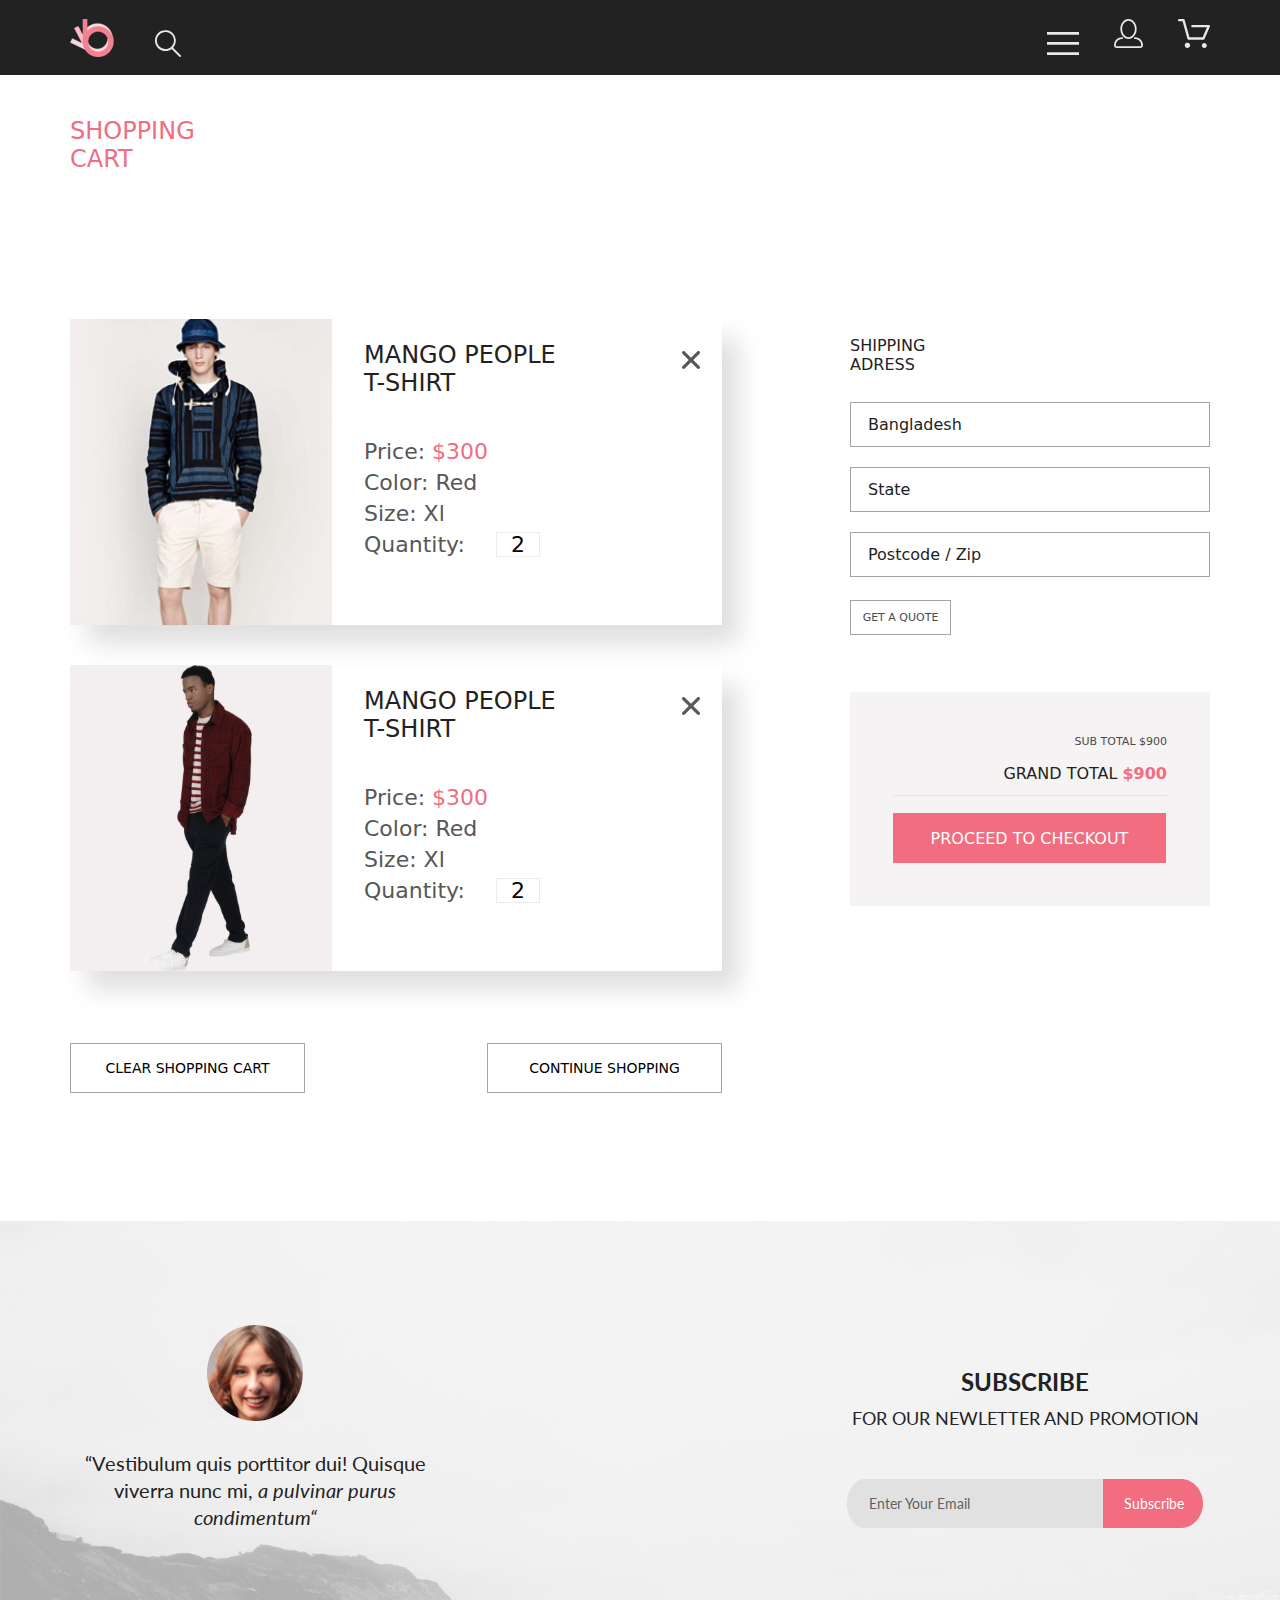
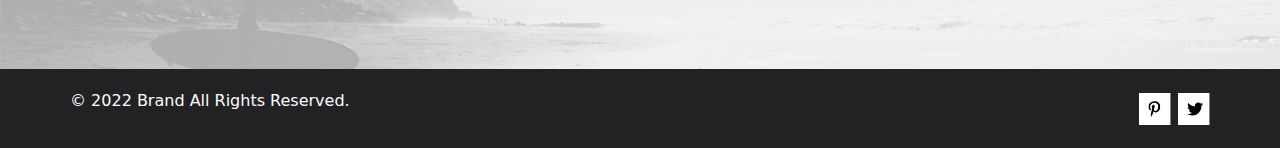
==== homework/cart.html @ 0a0c77a9 "new project. hw vol.3" ====
<!DOCTYPE html>
<html lang="en">
<head>
    <meta charset="UTF-8">
    <meta name="viewport" content="width=device-width, initial-scale=1.0">
    <title>Cart</title>
    <link href="https://cdn.jsdelivr.net/npm/bootstrap@5.3.3/dist/css/bootstrap.min.css" rel="stylesheet" integrity="sha384-QWTKZyjpPEjISv5WaRU9OFeRpok6YctnYmDr5pNlyT2bRjXh0JMhjY6hW+ALEwIH" crossorigin="anonymous">
    <link rel="preconnect" href="https://fonts.googleapis.com">
    <link rel="preconnect" href="https://fonts.gstatic.com" crossorigin>
    <link rel="stylesheet" href="https://maxcdn.bootstrapcdn.com/font-awesome/4.7.0/css/font-awesome.min.css">
    <link href="https://fonts.googleapis.com/css2?family=Lato:ital,wght@0,100;0,300;0,400;0,700;0,900;1,100;1,300;1,400;1,700;1,900&display=swap" rel="stylesheet">
    <link rel="stylesheet" href="style.css">
</head>
<body>
    <div class="header center">
        <div class="header_img_left">
            <img class="header_top_logo " src="img/Group2.svg" alt="Лого">
            <img class="header_top_img" src="img/Forma1.svg" alt="Поиск">
        </div>
        <div class="header_img_right">
            <div class="menu_burger">
                <input type="checkbox"id="check" checked="false">
                <label for="check">            <img class="header_top_img" role="button" data-bs-toggle="dropdown" aria-expanded="false" src="img/burger.svg" alt="Меню">
                </label>
                <div class="menu">
                    <h2 class="menu__heading">MENU</h2>
                    <h3 class="menu__subheading">MAN</h3>
                    <ul class="menu__ul">
                        <li><a class="menu__link" href="#">Accessories</a></li>
                        <li><a class="menu__link" href="#">Bags</a></li>
                        <li><a class="menu__link" href="#">Denim</a></li>
                        <li><a class="menu__link" href="#">T-Shirts</a></li>
                    </ul>
                    <h3 class="menu__subheading">WOMAN</h3>
                    <ul class="menu__ul">
                        <li><a class="menu__link" href="#">Accessories</a></li>
                        <li><a class="menu__link" href="#">Jackets&Coats</a></li>
                        <li><a class="menu__link" href="#">Polos</a></li>
                        <li><a class="menu__link" href="#">T-Shirts</a></li>
                        <li><a class="menu__link" href="#">Shirts</a></li>
                    </ul>
                    <h3 class="menu__subheading">KIDS</h3>
                    <ul class="menu__ul">
                        <li><a class="menu__link" href="#">Accessories</a></li>
                        <li><a class="menu__link" href="#">Jackets&Coats</a></li>
                        <li><a class="menu__link" href="#">Polos</a></li>
                        <li><a class="menu__link" href="#">T-Shirts</a></li>
                        <li><a class="menu__link" href="#">Shirts</a></li>
                        <li><a class="menu__link" href="#">Bags</a></li>
                    </ul>
                </div>
            </div>
            <img class="header_top_img hidemobile" src="img/Profile.svg" alt="Профиль">
            <img class="header_top_img hidemobile" src="img/Buy.svg" alt="Корзина">
        </div>
    </div>
    <div class="catalog_nav center">
        <h2 class="catalog_nav_title">SHOPPING CART</h2>
    </div>
    <div class="cart_list center">
        <div class="cart_list_itemblock">
            <div class="cart_list_items">
                <div class="cart_list_item">
                    <div class="cart_list_item_img">
                        <img src="img/showcase/3.svg" alt="photo_3">
                    </div>
                    <div class="cart_list_item_content">
                        <h2 class="cart_list_item_heading">MANGO  PEOPLE  T-SHIRT</h2>
                        <p class="cart_list_item_text">Price: <span class="cart_list_item_text_pink">$300</span> 	</p>
                        <p class="cart_list_item_text">Color: Red</p>
                        <p class="cart_list_item_text">Size: Xl	</p>
                        <p class="cart_list_item_text">Quantity:	<input class="cart_list_item_input" type="text" value="2"></p>
                        <button class="cart_list_item_delete">
                            <svg xmlns="http://www.w3.org/2000/svg" width="18" height="18" viewBox="0 0 18 18" fill="none">
                                <path d="M11.2453 9L17.5302 2.71516C17.8285 2.41741 17.9962 2.01336 17.9966 1.59191C17.997 1.17045 17.8299 0.76611 17.5322 0.467833C17.2344 0.169555 16.8304 0.00177586 16.4089 0.00140366C15.9875 0.00103146 15.5831 0.168097 15.2848 0.465848L9 6.75069L2.71516 0.465848C2.41688 0.167571 2.01233 0 1.5905 0C1.16868 0 0.764125 0.167571 0.465848 0.465848C0.167571 0.764125 0 1.16868 0 1.5905C0 2.01233 0.167571 2.41688 0.465848 2.71516L6.75069 9L0.465848 15.2848C0.167571 15.5831 0 15.9877 0 16.4095C0 16.8313 0.167571 17.2359 0.465848 17.5342C0.764125 17.8324 1.16868 18 1.5905 18C2.01233 18 2.41688 17.8324 2.71516 17.5342L9 11.2493L15.2848 17.5342C15.5831 17.8324 15.9877 18 16.4095 18C16.8313 18 17.2359 17.8324 17.5342 17.5342C17.8324 17.2359 18 16.8313 18 16.4095C18 15.9877 17.8324 15.5831 17.5342 15.2848L11.2453 9Z" fill="#575757"/>
                                </svg>
                        </button>
                    </div>
                </div>
                <div class="cart_list_item">
                    <div class="cart_list_item_img" >
                        <img height="306px" src="img/showcase/2.svg" alt="photo_2">
                    </div>
                    <div class="cart_list_item_content">
                        <h2 class="cart_list_item_heading">MANGO  PEOPLE  T-SHIRT</h2>
                        <p class="cart_list_item_text">Price: <span class="cart_list_item_text_pink">$300</span> 	</p>
                        <p class="cart_list_item_text">Color: Red</p>
                        <p class="cart_list_item_text">Size: Xl	</p>
                        <p class="cart_list_item_text">Quantity:	<input class="cart_list_item_input" type="text" value="2"></p>
                        <button class="cart_list_item_delete">
                            <svg xmlns="http://www.w3.org/2000/svg" width="18" height="18" viewBox="0 0 18 18" fill="none">
                                <path d="M11.2453 9L17.5302 2.71516C17.8285 2.41741 17.9962 2.01336 17.9966 1.59191C17.997 1.17045 17.8299 0.76611 17.5322 0.467833C17.2344 0.169555 16.8304 0.00177586 16.4089 0.00140366C15.9875 0.00103146 15.5831 0.168097 15.2848 0.465848L9 6.75069L2.71516 0.465848C2.41688 0.167571 2.01233 0 1.5905 0C1.16868 0 0.764125 0.167571 0.465848 0.465848C0.167571 0.764125 0 1.16868 0 1.5905C0 2.01233 0.167571 2.41688 0.465848 2.71516L6.75069 9L0.465848 15.2848C0.167571 15.5831 0 15.9877 0 16.4095C0 16.8313 0.167571 17.2359 0.465848 17.5342C0.764125 17.8324 1.16868 18 1.5905 18C2.01233 18 2.41688 17.8324 2.71516 17.5342L9 11.2493L15.2848 17.5342C15.5831 17.8324 15.9877 18 16.4095 18C16.8313 18 17.2359 17.8324 17.5342 17.5342C17.8324 17.2359 18 16.8313 18 16.4095C18 15.9877 17.8324 15.5831 17.5342 15.2848L11.2453 9Z" fill="#575757"/>
                                </svg>
                        </button>
                    </div>
                </div>
            </div>
            <div class="cart_list_buttons">
                <button class="cart_list_button">CLEAR SHOPPING CART</button>
                <button class="cart_list_button">CONTINUE SHOPPING</button>
            </div>
        </div>
        <div class="cart_list_infoblock">
            <div class="cart_list_shipadress">
                <h2 class="cart_list_shipadress_title">SHIPPING ADRESS</h2>
                <input class="cart_list_shipadress_input" type="text" value="Bangladesh" class="cart_list_shipadress_input">
                <input class="cart_list_shipadress_input" type="text" value="State" class="cart_list_shipadress_input">
                <input class="cart_list_shipadress_input" type="text" value="Postcode / Zip" class="cart_list_shipadress_input">
                <button class="cart_list_shipadress_button">GET A QUOTE</button>
            </div>
            <div class="cart_list_total">
                <div class="cart_list_total_info">
                    <p class="cart_list_total_text1">SUB TOTAL         $900</p>
                    <p class="cart_list_total_text2">GRAND TOTAL      <span class="cart_list_total_text2_pink">$900</span></p>
                </div>
                <button class="cart_list_total_button">PROCEED TO CHECKOUT</button>
            </div>
        </div>
    </div>
    <footer>
        <section class="footer_level2">
            <article class="footer_level2_block">
                <img src="img/Foto.svg" alt="foto">
                <p class="footer_feedback">
                    <span class="footer_feedback_text_A">“Vestibulum quis porttitor dui! Quisque viverra nunc mi,</span>
                    <span class="footer_feedback_text_B">a pulvinar purus condimentum“</span>
                    </p>
            </article>
            <article class="footer_level2_block">
                <p style="text-align: center">
                    <span class="footer_level2_block_text_A">SUBSCRIBE</span> <br>
                    <span class="footer_level2_block_text_B">FOR OUR NEWLETTER AND PROMOTION</span>
                </p>
                <section class="footer_level2_input_email">
                    <div class="footer_level2_input">
                        <svg class="footer_level2_input1" xmlns="http://www.w3.org/2000/svg" width="256" height="49" viewBox="0 0 256 49" fill="none">
                            <path d="M256 0H17.6287C7.89266 0 0 10.969 0 24.5C0 38.031 7.89266 49 17.6287 49H256V24.5V0Z" fill="#E1E1E1"/>
                            </svg>
                        <input class="footer_level2_input_pole" type="email" value="Enter Your Email">
                    </div>
                    <div class="footer_level2_button">
                        <svg class="footer_level2_button_background" xmlns="http://www.w3.org/2000/svg" width="100" height="49" viewBox="0 0 100 49" fill="none">
                            <path d="M0 0H77.8846C83.75 0 89.3751 2.58127 93.5225 7.17591C97.67 11.7706 100 18.0022 100 24.5C100 30.9978 97.67 37.2294 93.5225 41.8241C89.3751 46.4187 83.75 49 77.8846 49H0V0Z" fill="#F16D7F"/>
                            </svg>
                        <button class="footer_level2_button_text">Subscribe</button>
                    </div>
                </section>
            </article>
        </section>
        <section class="footer_level3 center">
            <p class="footer_level3_text">© 2022  Brand  All Rights Reserved.</p>
            <section class="footer_level3_logo_block">
                <div class="footer_level3_logo_block_logo">
                    <img class="background_logo" src="img/Rectangle.svg" alt="logo">
                    <img class="logo" src="img/pinterest_logo.svg" alt="logo_pr">
                </div>
                <div class="footer_level3_logo_block_logo">
                    <img class="background_logo" src="img/Rectangle.svg" alt="logo">
                    <img class="logo" src="img/twitter_logo.svg" alt="logo_tw">
                </div>
            </section>
        </section>
    </footer>
</body>
</html>
---- homework/style.css ----
* {
  margin: 0;
  padding: 0;
}

a {
  text-decoration: none;
}

.center {
  padding-left: calc(50% - 570px);
  padding-right: calc(50% - 570px);
}

.page_1 {
  overflow: hidden;
}

.header {
  height: 75px;
  background: #222;
  display: flex;
  flex-direction: row;
  flex-wrap: wrap;
  align-content: center;
  justify-content: space-between;
  overflow: hidden;
}
.header_img_left {
  display: flex;
  flex-direction: row;
  align-items: baseline;
  gap: 41px;
}
.header_img_right {
  display: flex;
  flex-direction: row;
  align-items: baseline;
  gap: 35px;
}

#check {
  position: absolute;
  left: -99999px;
  visibility: hidden;
}

#check:checked ~ .menu {
  right: -232px;
}

.menu {
  width: 232px;
  position: absolute;
  top: 75px;
  right: 0;
  padding: 32px;
  box-sizing: border-box;
  transition: right 1s;
  background: #FFF;
}
.menu__ul {
  display: flex;
  flex-direction: column;
  gap: 11px;
  list-style-type: none;
  padding-left: 20px;
}
.menu__heading {
  color: #000;
  font-size: 14px;
  font-style: normal;
  font-weight: 700;
  line-height: normal;
  margin-bottom: 4px;
}
.menu__subheading {
  color: #F16D7F;
  font-size: 14px;
  font-style: normal;
  font-weight: 400;
  line-height: normal;
  margin-top: 20px;
  margin-bottom: 12px;
}
.menu__link {
  color: #6F6E6E;
  font-size: 14px;
  font-style: normal;
  font-weight: 400;
  line-height: normal;
}
.menu__link:hover {
  color: #F16D7F;
}

.catalog_nav {
  height: 148px;
  color: #F8F3F4;
  display: flex;
  flex-direction: row;
  align-items: center;
  justify-content: space-between;
}
.catalog_nav_title {
  width: 194px;
  color: #F16D7F;
  font-size: 24px;
  font-style: normal;
  font-weight: 400;
  line-height: normal;
}
.catalog_nav_box:not(:last-child)::after {
  content: "/";
  padding-left: 8px;
  padding-right: 8px;
  font-style: normal;
  font-weight: 300;
  font-size: 14px;
  line-height: 17px;
  color: #636363;
}
.catalog_nav_box:last-of-type .catalog_nav_link {
  color: #F16D7F;
  font-size: 14px;
  font-style: normal;
  font-weight: 700;
  line-height: normal;
}
.catalog_nav_links {
  display: flex;
}
.catalog_nav_link {
  text-decoration: none;
  color: #636363;
  font-size: 14px;
  font-style: normal;
  font-weight: 400;
  line-height: normal;
}

.cart_list {
  padding-top: 96px;
  display: flex;
  justify-content: space-between;
}
.cart_list_itemblock {
  width: 652px;
}
.cart_list_infoblock {
  width: 360px;
  margin-top: 17px;
  display: flex;
  flex-direction: column;
  gap: 57px;
}
.cart_list_items {
  display: flex;
  flex-direction: column;
  gap: 40px;
}
.cart_list_item {
  position: relative;
  height: 306px;
  box-shadow: 17px 19px 24px 0 rgba(0, 0, 0, 0.13);
  display: flex;
  flex-direction: row;
  justify-content: flex-start;
  gap: 32px;
}
.cart_list_item_img {
  width: 262px;
  height: 306px;
}
.cart_list_item_content {
  padding-top: 22px;
}
.cart_list_item_heading {
  width: 202px;
  margin-bottom: 42px;
  color: #222;
  font-size: 24px;
  font-style: normal;
  font-weight: 400;
  line-height: normal;
}
.cart_list_item_text {
  margin-bottom: 6px;
  color: #575757;
  font-size: 22px;
  font-style: normal;
  font-weight: 400;
  line-height: normal;
}
.cart_list_item_text_pink {
  color: #F16D7F;
}
.cart_list_item_input {
  margin-left: 24px;
  width: 44px;
  height: 25px;
  text-align: center;
  border: 1px solid #EAEAEA;
}
.cart_list_item_delete {
  position: absolute;
  top: 28px;
  right: 22px;
  border: none;
  background-color: #fff;
}
.cart_list_buttons {
  margin-top: 72px;
  margin-bottom: 128px;
  display: flex;
  justify-content: space-between;
}
.cart_list_button {
  width: 235px;
  height: 50px;
  background-color: #fff;
  border: 1px solid #A4A4A4;
  color: #000;
  font-size: 14px;
  font-style: normal;
  font-weight: 400;
  line-height: normal;
}
.cart_list_shipadress {
  display: flex;
  flex-direction: column;
  gap: 20px;
}
.cart_list_shipadress_title {
  width: 136px;
  color: #222;
  font-size: 16px;
  font-style: normal;
  font-weight: 400;
  line-height: normal;
}
.cart_list_shipadress_input {
  width: 360px;
  height: 45px;
  padding-left: 17px;
  background-color: #fff;
  border: 1px solid #A4A4A4;
  color: #222;
}
.cart_list_shipadress_button {
  width: 101px;
  height: 35px;
  margin-top: 3px;
  background-color: #fff;
  border: 1px solid #A4A4A4;
  color: #4A4A4A;
  font-size: 11px;
  font-style: normal;
  font-weight: 400;
  line-height: normal;
}
.cart_list_total {
  width: 360px;
  height: 214px;
  background-color: #F5F3F3;
  padding: 43px;
  display: flex;
  flex-direction: column;
  gap: 17px;
}
.cart_list_total_info {
  height: 61px;
  border-bottom: 1px solid #E2E2E2;
}
.cart_list_total_text1 {
  text-align: right;
  color: #4A4A4A;
  font-size: 11px;
  font-style: normal;
  font-weight: 400;
  line-height: normal;
}
.cart_list_total_text2 {
  text-align: right;
  color: #222;
  font-size: 16px;
  font-style: normal;
  font-weight: 400;
  line-height: normal;
}
.cart_list_total_text2_pink {
  color: #F16D7F;
  font-size: 16px;
  font-style: normal;
  font-weight: 700;
  line-height: normal;
}
.cart_list_total_button {
  width: 273px;
  height: 50px;
  background-color: #F16D7F;
  border: none;
  color: #FFF;
  font-size: 16px;
  font-style: normal;
  font-weight: 400;
  line-height: normal;
}

.filter-sort {
  height: 132px;
  position: relative;
  display: flex;
  flex-direction: row;
  justify-content: flex-start;
  align-items: center;
  gap: 320px;
}

.filter {
  width: 360px;
  box-sizing: border-box;
  position: absolute;
  color: #6F6E6E;
}
.filter__content {
  background-color: #fff;
  padding: 0px 16px 16px 16px;
}
.filter[open] .filter__heading {
  color: #F16D7F;
}
.filter[open] path {
  fill: #F16D7F;
}
.filter__summary {
  display: flex;
  align-items: center;
  gap: 11px;
}
.filter__heading {
  font-style: normal;
  font-weight: 600;
  font-size: 14px;
  line-height: 17px;
  color: #000;
}
.filter__link-box {
  display: flex;
  flex-direction: column;
  gap: 11px;
  padding: 24px 16px 24px 16px;
}
.filter__link {
  font-style: normal;
  font-weight: 400;
  font-size: 14px;
  line-height: 17px;
  color: #6F6E6E;
}
.filter__link:hover {
  color: #F16D7F;
}
.filter__head {
  font-style: normal;
  font-weight: 400;
  font-size: 14px;
  line-height: 17px;
  color: #6F6E6E;
  padding: 8px 11px 11px 11px;
  border-bottom: 1px solid #EBEBEB;
  border-left: 5px solid #F16D7F;
}
.filter__item {
  margin-top: 16px;
}
.filter__item[open] .filter__head {
  color: #F16D7F;
}

.sort {
  display: flex;
  flex-direction: row;
  justify-content: center;
  gap: 48px;
}
.sort__box {
  display: flex;
  flex-direction: row;
  align-items: center;
  gap: 10px;
}
.sort__box__text {
  color: #6F6E6E;
  font-size: 14px;
  font-style: normal;
  font-weight: 400;
  line-height: normal;
}
.sort__box__size {
  position: absolute;
  left: -9px;
  top: 22px;
  width: 79px;
  height: 103px;
  padding-top: 7px;
  padding-left: 9px;
  background: #FFF;
  box-shadow: 6px 4px 35px 0px rgba(0, 0, 0, 0.21);
  display: flex;
  flex-direction: column;
  gap: 6px;
  z-index: 2;
}
.sort__box__size__elem {
  display: flex;
  gap: 9px;
}
.sort__box__size__elem__text {
  color: #6F6E6E;
  font-size: 14px;
  font-style: normal;
  font-weight: 400;
  line-height: normal;
}

.details {
  position: relative;
}

img {
  max-width: 100%;
}

.top_content {
  background: #F1E4E6;
  display: flex;
  flex-direction: row;
  flex-wrap: wrap;
  justify-content: center;
}
.top_content_center {
  padding-left: calc(45% - 800px);
  padding-right: calc(50% - 800px);
}
.top_content_img {
  max-width: 800px;
  height: 764px;
}
.top_content_brand {
  max-width: 800px;
  padding-left: 91px;
  padding-top: 290px;
  padding-bottom: 381px;
}

.catalog {
  margin-top: 65px;
  margin-bottom: 65px;
  display: grid;
  grid-template-columns: repeat(3, 360px);
  grid-template-rows: 260px 180px;
  gap: 30px;
}

.container {
  position: relative;
  width: 360px;
  height: 260px;
  background-repeat: no-repeat;
  background-size: cover;
  fill-opacity: "0.7";
}

.container1 {
  background-image: linear-gradient(rgba(33, 22, 22, 0.7), rgba(33, 22, 22, 0.7)), url(img/woman.png);
}
.container1:hover {
  opacity: 0.7;
}

.container2 {
  background-image: linear-gradient(rgba(33, 22, 22, 0.7), rgba(33, 22, 22, 0.7)), url(img/man.png);
}
.container2:hover {
  opacity: 0.7;
}

.container3 {
  background-image: linear-gradient(rgba(33, 22, 22, 0.7), rgba(33, 22, 22, 0.7)), url(img/child.png);
}
.container3:hover {
  opacity: 0.7;
}

.container_big {
  position: relative;
  width: 1140px;
  height: 180px;
}

.container4 {
  background-image: linear-gradient(rgba(33, 22, 22, 0.7), rgba(33, 22, 22, 0.7)), url(img/accessories.png);
  background-repeat: no-repeat;
  background-size: cover;
  fill-opacity: "0.7";
}
.container4:hover {
  opacity: 0.7;
}

.cat_text {
  position: absolute;
  top: 50%;
  left: 50%;
  transform: translate(-50%, -50%);
}

.showcase_title {
  color: #222;
  font-family: Lato;
  text-align: center;
  font-size: 30px;
  font-style: normal;
  font-weight: 400;
  line-height: normal;
}
.showcase_text {
  color: #9F9F9F;
  text-align: center;
  font-family: Lato;
  font-size: 14px;
  font-style: normal;
  font-weight: 400;
  line-height: normal;
  margin-bottom: 48px;
}
.showcase_footer {
  margin-top: 100px;
  margin-bottom: 200px;
}
.showcase_item {
  display: grid;
  grid-template-columns: repeat(3, 360px);
  grid-template-rows: repeat(2, 581px);
  gap: 30px;
  margin-bottom: 48px;
}
.showcase_item_text {
  background-color: #F8F8F8;
  padding: 24px 16px;
  display: flex;
  flex-direction: column;
  flex-wrap: wrap;
  justify-content: center;
  align-content: flex-start;
  gap: 16px;
}
.showcase_product_name {
  color: #222224;
  font-family: Lato;
  font-size: 13px;
  font-style: normal;
  font-weight: 400;
  line-height: normal;
}
.showcase_descriprion {
  color: #5D5D5D;
  font-family: Lato;
  font-size: 14px;
  font-style: normal;
  font-weight: 400;
  line-height: normal;
}
.showcase_price {
  color: #F16D7F;
  font-family: Lato;
  font-size: 16px;
  font-style: normal;
  font-weight: 400;
  line-height: normal;
}
.showcase_item2 {
  background-color: #F7E4E2;
  position: relative;
  width: 360px;
  height: 420px;
}
.showcase_item2_img {
  text-align: center;
  position: absolute;
  top: 50%;
  left: 50%;
  transform: translate(-50%, -50%);
}
.showcase_item2_text {
  background-color: #F8F8F8;
  position: absolute;
  top: 420px;
  padding: 24px 16px;
  display: flex;
  flex-direction: column;
  flex-wrap: wrap;
  justify-content: center;
  align-content: flex-start;
  gap: 16px;
}
.showcase_footer {
  position: relative;
}
.showcase_footer_img {
  position: absolute;
  top: 50%;
  left: 50%;
  transform: translate(-50%, -50%);
}
.showcase_footer_button {
  position: absolute;
  top: 50%;
  left: 50%;
  transform: translate(-50%, -50%);
  color: #F26376;
  font-family: Lato;
  font-size: 16px;
  font-style: normal;
  font-weight: 400;
  line-height: normal;
}

.footer_level1 {
  height: 341px;
  margin-top: 95px;
  background-color: #222224;
  display: flex;
  flex-direction: row;
  flex-wrap: wrap;
  align-content: center;
  justify-content: center;
  align-items: center;
  gap: 30px;
}
.footer_level1_block {
  width: 360px;
  display: flex;
  flex-direction: column;
  flex-wrap: wrap;
  align-content: center;
  justify-content: center;
  align-items: center;
  gap: 16px;
}
.footer_level1_block_subtitle {
  margin-top: 12px;
  color: #FBFBFB;
  font-family: Lato;
  font-size: 20px;
  font-style: normal;
  font-weight: 400;
  line-height: normal;
}
.footer_level1_block_text {
  color: #FBFBFB;
  text-align: center;
  font-family: "Lato", sans-serif;
  font-size: 14px;
  font-style: normal;
  font-weight: 300;
  line-height: normal;
}

.footer_level2 {
  height: 448px;
  background-image: linear-gradient(rgba(244, 244, 244, 0.7), rgba(244, 244, 244, 0.7)), url(img/backround_foot_l2.png);
  background-repeat: no-repeat;
  background-size: cover;
  display: flex;
  flex-direction: row;
  flex-wrap: wrap;
  align-content: center;
  justify-content: center;
  align-items: center;
  gap: 410px;
}
.footer_level2_block {
  width: 360px;
  display: flex;
  flex-direction: column;
  flex-wrap: wrap;
  align-content: center;
  align-items: center;
  gap: 30px;
}
.footer_level2_block_text_A {
  color: #222224;
  text-align: center;
  font-family: Lato;
  font-size: 24px;
  font-style: normal;
  font-weight: 700;
  line-height: 167.2%;
}
.footer_level2_block_text_B {
  color: #222224;
  text-align: center;
  font-family: Lato;
  font-size: 18px;
  font-style: normal;
  font-weight: 400;
  line-height: 167.2%;
}
.footer_level2_input_email {
  width: 360px;
  display: flex;
  flex-direction: row;
  flex-wrap: nowrap;
  justify-content: center;
}
.footer_level2_input {
  width: 256px;
  height: 49px;
  flex-shrink: 0;
  color: #E1E1E1;
  position: relative;
}
.footer_level2_input1 {
  z-index: 1;
  position: absolute;
  top: 0;
  left: 0;
}
.footer_level2_input_pole {
  width: 170px;
  height: 36px;
  z-index: 2;
  position: absolute;
  top: 7px;
  left: 22px;
  color: #222224;
  font-family: Lato;
  font-size: 14px;
  font-style: normal;
  font-weight: 400;
  line-height: normal;
  opacity: 0.671;
  background: none;
  border: none;
}
.footer_level2_button {
  width: 100px;
  height: 49px;
  position: relative;
}
.footer_level2_button_background {
  z-index: 1;
  position: absolute;
  top: 0;
  left: 0;
}
.footer_level2_button_text {
  z-index: 2;
  position: absolute;
  top: 7px;
  left: 8px;
  width: 85px;
  height: 36px;
  background: none;
  border: none;
  color: #FFF;
  text-align: center;
  font-family: Lato;
  font-size: 14px;
  font-style: normal;
  font-weight: 400;
  line-height: normal;
}

.footer_feedback {
  width: 359.449px;
  height: 99px;
  flex-shrink: 0;
  text-align: center;
}
.footer_feedback_text_A {
  color: #222224;
  text-align: center;
  font-family: Lato;
  font-size: 20px;
  font-style: normal;
  font-weight: 400;
  line-height: normal;
}
.footer_feedback_text_B {
  color: #222224;
  font-family: Lato;
  font-size: 20px;
  font-style: italic;
  font-weight: 400;
  line-height: normal;
}

.footer_level3 {
  height: 79px;
  flex-shrink: 0;
  background-color: #222224;
  display: flex;
  flex-direction: row;
  flex-wrap: wrap;
  align-content: center;
  justify-content: space-between;
  align-items: center;
  gap: 650px;
}
.footer_level3_text {
  width: 332px;
  color: #FBFBFB;
  font-size: 16px;
  font-style: normal;
  font-weight: 400;
  line-height: normal;
}
.footer_level3_logo_block {
  display: flex;
  flex-direction: row;
  flex-wrap: wrap;
  align-content: center;
  align-items: center;
  gap: 7px;
}
.footer_level3_logo_block_logo {
  width: 32px;
  height: 32px;
  flex-shrink: 0;
  color: #FFF;
  position: relative;
}

.background_logo {
  z-index: 1;
  position: absolute;
  top: 0;
  left: 0;
}

.logo {
  z-index: 2;
  position: absolute;
  top: 8px;
  left: 9px;
}/*# sourceMappingURL=style.css.map */
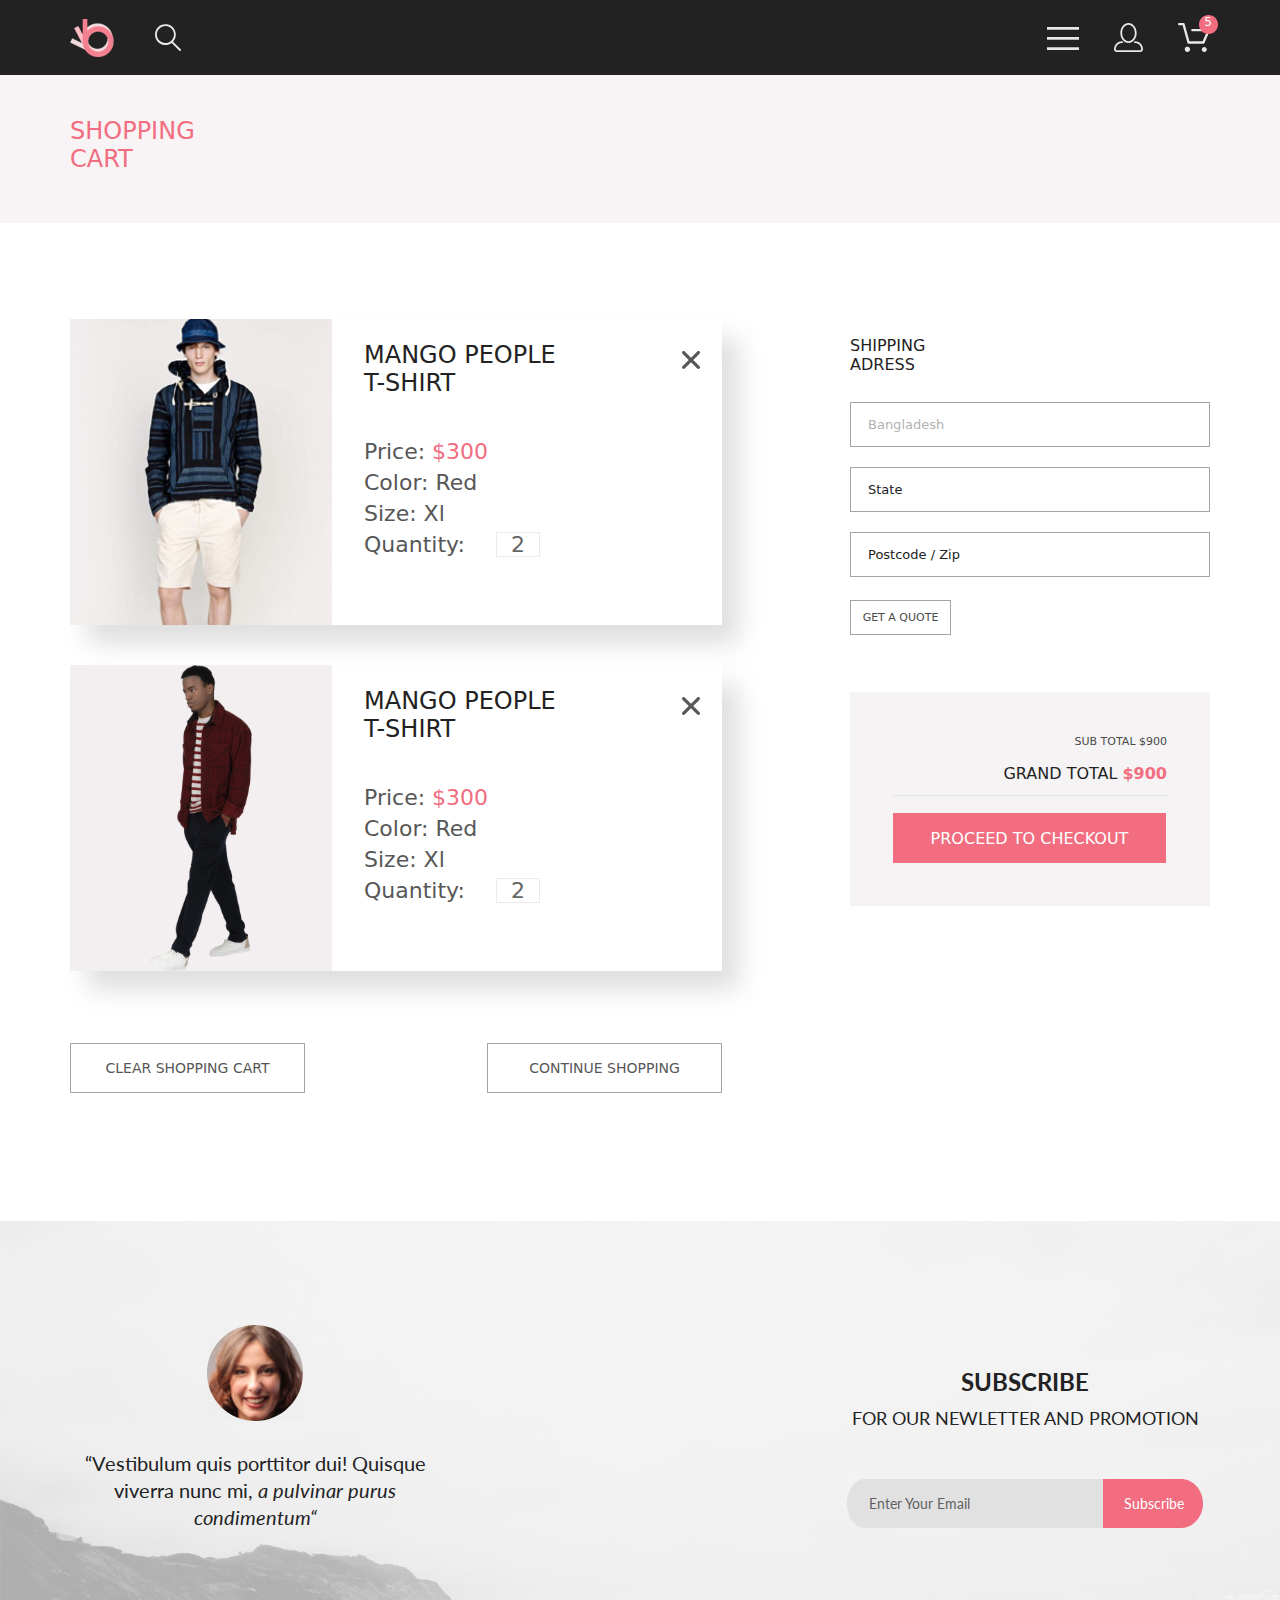
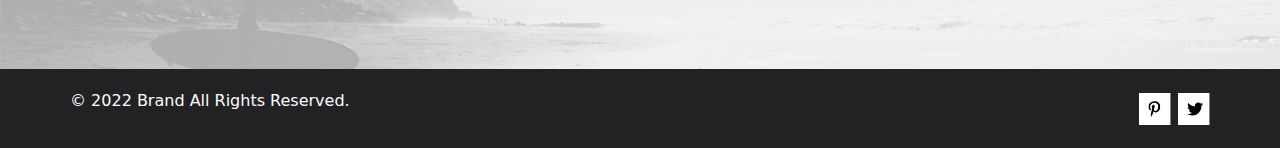
==== commit e7eb45e7: "new project. hw vol.4 (adaptive)" ====
--- a/homework/cart.html
+++ b/homework/cart.html
@@ -13,11 +13,13 @@
 </head>
 <body>
     <div class="header center">
-        <div class="header_img_left">
-            <img class="header_top_logo " src="img/Group2.svg" alt="Лого">
-            <img class="header_top_img" src="img/Forma1.svg" alt="Поиск">
+        <div class="header__img_left">
+            <a href="index.html"><img class="header_top_logo " src="img/Group2.svg" alt="Лого"></a>
+            <div>
+                <img class="header_top_img" src="img/Forma1.svg" alt="Поиск">
+            </div>   
         </div>
-        <div class="header_img_right">
+        <div class="header__img_right">
             <div class="menu_burger">
                 <input type="checkbox"id="check" checked="false">
                 <label for="check">            <img class="header_top_img" role="button" data-bs-toggle="dropdown" aria-expanded="false" src="img/burger.svg" alt="Меню">
@@ -50,70 +52,77 @@
                     </ul>
                 </div>
             </div>
-            <img class="header_top_img hidemobile" src="img/Profile.svg" alt="Профиль">
-            <img class="header_top_img hidemobile" src="img/Buy.svg" alt="Корзина">
+            <a class="header_top_img profile" href="registr.html"><img  src="img/Profile.svg" alt="Профиль"></a>
+            
+            <div class="cart-icon">
+                <a href="cart.html"><img class="header_top_img hidemobile" src="img/Buy.svg" alt="Корзина"></a>
+                <div>
+                        <img class="cart-icon__image" src="img/cart_icon_pink.svg" alt="">
+                        <p class="cart-icon__text">5</p>
+                </div>
+            </div>
         </div>
     </div>
-    <div class="catalog_nav center">
-        <h2 class="catalog_nav_title">SHOPPING CART</h2>
+    <div class="breadcrumbs center">
+        <h2 class="breadcrumbs__title cart-mobile">SHOPPING CART</h2>
     </div>
-    <div class="cart_list center">
-        <div class="cart_list_itemblock">
-            <div class="cart_list_items">
-                <div class="cart_list_item">
-                    <div class="cart_list_item_img">
+    <div class="cart center">
+        <div class="cart__itemblock">
+            <div class="cart__items">
+                <div class="cart__item">
+                    <div class="cart__item_img">
                         <img src="img/showcase/3.svg" alt="photo_3">
                     </div>
-                    <div class="cart_list_item_content">
-                        <h2 class="cart_list_item_heading">MANGO  PEOPLE  T-SHIRT</h2>
-                        <p class="cart_list_item_text">Price: <span class="cart_list_item_text_pink">$300</span> 	</p>
-                        <p class="cart_list_item_text">Color: Red</p>
-                        <p class="cart_list_item_text">Size: Xl	</p>
-                        <p class="cart_list_item_text">Quantity:	<input class="cart_list_item_input" type="text" value="2"></p>
-                        <button class="cart_list_item_delete">
-                            <svg xmlns="http://www.w3.org/2000/svg" width="18" height="18" viewBox="0 0 18 18" fill="none">
+                    <div class="cart__item__content">
+                        <h2 class="cart__item_heading">MANGO  PEOPLE  T-SHIRT</h2>
+                        <p class="cart__item_text">Price: <span class="cart__item_text_pink">$300</span> 	</p>
+                        <p class="cart__item_text">Color: Red</p>
+                        <p class="cart__item_text">Size: Xl	</p>
+                        <p class="cart__item_text">Quantity:	<input class="cart__item_input" type="text" value="2"></p>
+                        <button class="cart__item_delete">
+                            <svg class="cart__item_delete_mobile" xmlns="http://www.w3.org/2000/svg" width="18" height="18" viewBox="0 0 18 18" fill="none">
                                 <path d="M11.2453 9L17.5302 2.71516C17.8285 2.41741 17.9962 2.01336 17.9966 1.59191C17.997 1.17045 17.8299 0.76611 17.5322 0.467833C17.2344 0.169555 16.8304 0.00177586 16.4089 0.00140366C15.9875 0.00103146 15.5831 0.168097 15.2848 0.465848L9 6.75069L2.71516 0.465848C2.41688 0.167571 2.01233 0 1.5905 0C1.16868 0 0.764125 0.167571 0.465848 0.465848C0.167571 0.764125 0 1.16868 0 1.5905C0 2.01233 0.167571 2.41688 0.465848 2.71516L6.75069 9L0.465848 15.2848C0.167571 15.5831 0 15.9877 0 16.4095C0 16.8313 0.167571 17.2359 0.465848 17.5342C0.764125 17.8324 1.16868 18 1.5905 18C2.01233 18 2.41688 17.8324 2.71516 17.5342L9 11.2493L15.2848 17.5342C15.5831 17.8324 15.9877 18 16.4095 18C16.8313 18 17.2359 17.8324 17.5342 17.5342C17.8324 17.2359 18 16.8313 18 16.4095C18 15.9877 17.8324 15.5831 17.5342 15.2848L11.2453 9Z" fill="#575757"/>
                                 </svg>
                         </button>
                     </div>
                 </div>
-                <div class="cart_list_item">
-                    <div class="cart_list_item_img" >
-                        <img height="306px" src="img/showcase/2.svg" alt="photo_2">
+                <div class="cart__item">
+                    <div class="cart__item_img" >
+                        <img height="306px" class="cart__item_img_mobile" src="img/showcase/2.svg" alt="photo_2">
                     </div>
-                    <div class="cart_list_item_content">
-                        <h2 class="cart_list_item_heading">MANGO  PEOPLE  T-SHIRT</h2>
-                        <p class="cart_list_item_text">Price: <span class="cart_list_item_text_pink">$300</span> 	</p>
-                        <p class="cart_list_item_text">Color: Red</p>
-                        <p class="cart_list_item_text">Size: Xl	</p>
-                        <p class="cart_list_item_text">Quantity:	<input class="cart_list_item_input" type="text" value="2"></p>
-                        <button class="cart_list_item_delete">
-                            <svg xmlns="http://www.w3.org/2000/svg" width="18" height="18" viewBox="0 0 18 18" fill="none">
+                    <div class="cart__item__content">
+                        <h2 class="cart__item_heading">MANGO  PEOPLE  T-SHIRT</h2>
+                        <p class="cart__item_text">Price: <span class="cart__item_text_pink">$300</span> 	</p>
+                        <p class="cart__item_text">Color: Red</p>
+                        <p class="cart__item_text">Size: Xl	</p>
+                        <p class="cart__item_text">Quantity:	<input class="cart__item_input" type="text" value="2"></p>
+                        <button class="cart__item_delete">
+                            <svg class="cart__item_delete_mobile" xmlns="http://www.w3.org/2000/svg" width="18" height="18" viewBox="0 0 18 18" fill="none">
                                 <path d="M11.2453 9L17.5302 2.71516C17.8285 2.41741 17.9962 2.01336 17.9966 1.59191C17.997 1.17045 17.8299 0.76611 17.5322 0.467833C17.2344 0.169555 16.8304 0.00177586 16.4089 0.00140366C15.9875 0.00103146 15.5831 0.168097 15.2848 0.465848L9 6.75069L2.71516 0.465848C2.41688 0.167571 2.01233 0 1.5905 0C1.16868 0 0.764125 0.167571 0.465848 0.465848C0.167571 0.764125 0 1.16868 0 1.5905C0 2.01233 0.167571 2.41688 0.465848 2.71516L6.75069 9L0.465848 15.2848C0.167571 15.5831 0 15.9877 0 16.4095C0 16.8313 0.167571 17.2359 0.465848 17.5342C0.764125 17.8324 1.16868 18 1.5905 18C2.01233 18 2.41688 17.8324 2.71516 17.5342L9 11.2493L15.2848 17.5342C15.5831 17.8324 15.9877 18 16.4095 18C16.8313 18 17.2359 17.8324 17.5342 17.5342C17.8324 17.2359 18 16.8313 18 16.4095C18 15.9877 17.8324 15.5831 17.5342 15.2848L11.2453 9Z" fill="#575757"/>
                                 </svg>
                         </button>
                     </div>
                 </div>
             </div>
-            <div class="cart_list_buttons">
-                <button class="cart_list_button">CLEAR SHOPPING CART</button>
-                <button class="cart_list_button">CONTINUE SHOPPING</button>
+            <div class="cart__buttons">
+                <button class="cart__button">CLEAR SHOPPING CART</button>
+                <button class="cart__button">CONTINUE SHOPPING</button>
             </div>
         </div>
-        <div class="cart_list_infoblock">
-            <div class="cart_list_shipadress">
-                <h2 class="cart_list_shipadress_title">SHIPPING ADRESS</h2>
-                <input class="cart_list_shipadress_input" type="text" value="Bangladesh" class="cart_list_shipadress_input">
-                <input class="cart_list_shipadress_input" type="text" value="State" class="cart_list_shipadress_input">
-                <input class="cart_list_shipadress_input" type="text" value="Postcode / Zip" class="cart_list_shipadress_input">
-                <button class="cart_list_shipadress_button">GET A QUOTE</button>
+        <div class="cart__infoblock">
+            <div class="cart__shipadress">
+                <h2 class="cart__shipadress_title">SHIPPING ADRESS</h2>
+                <input class="cart__shipadress_input" type="text" value="Bangladesh" class="cart__shipadress_input">
+                <input class="cart__shipadress_input" type="text" value="State" class="cart__shipadress_input">
+                <input class="cart__shipadress_input" type="text" value="Postcode / Zip" class="cart__shipadress_input">
+                <button class="cart__shipadress__button">GET A QUOTE</button>
             </div>
-            <div class="cart_list_total">
-                <div class="cart_list_total_info">
-                    <p class="cart_list_total_text1">SUB TOTAL         $900</p>
-                    <p class="cart_list_total_text2">GRAND TOTAL      <span class="cart_list_total_text2_pink">$900</span></p>
+            <div class="cart__total">
+                <div class="cart__total__info">
+                    <p class="cart__total__text1">SUB TOTAL         $900</p>
+                    <p class="cart__total__text2">GRAND TOTAL      <span class="cart__total__text2__pink">$900</span></p>
                 </div>
-                <button class="cart_list_total_button">PROCEED TO CHECKOUT</button>
+                <button class="cart__total__button">PROCEED TO CHECKOUT</button>
             </div>
         </div>
     </div>
--- a/homework/style.css
+++ b/homework/style.css
@@ -3,6 +3,10 @@
   padding: 0;
 }
 
+body {
+  overflow-x: hidden;
+}
+
 a {
   text-decoration: none;
 }
@@ -10,10 +14,6 @@
 .center {
   padding-left: calc(50% - 570px);
   padding-right: calc(50% - 570px);
-}
-
-.page_1 {
-  overflow: hidden;
 }
 
 .header {
@@ -26,17 +26,36 @@
   justify-content: space-between;
   overflow: hidden;
 }
-.header_img_left {
+.header__img_left {
   display: flex;
   flex-direction: row;
   align-items: baseline;
   gap: 41px;
 }
-.header_img_right {
+.header__img_right {
   display: flex;
   flex-direction: row;
-  align-items: baseline;
+  align-items: center;
   gap: 35px;
+}
+
+.cart-icon {
+  position: relative;
+}
+.cart-icon__image {
+  position: absolute;
+  top: -8px;
+  right: -8px;
+}
+.cart-icon__text {
+  position: absolute;
+  top: -8px;
+  right: -2px;
+  color: #FFF;
+  font-size: 12px;
+  font-style: normal;
+  font-weight: 400;
+  line-height: normal;
 }
 
 #check {
@@ -94,15 +113,15 @@
   color: #F16D7F;
 }
 
-.catalog_nav {
+.breadcrumbs {
   height: 148px;
-  color: #F8F3F4;
+  background-color: #F8F3F4;
   display: flex;
   flex-direction: row;
   align-items: center;
   justify-content: space-between;
 }
-.catalog_nav_title {
+.breadcrumbs__title {
   width: 194px;
   color: #F16D7F;
   font-size: 24px;
@@ -110,7 +129,7 @@
   font-weight: 400;
   line-height: normal;
 }
-.catalog_nav_box:not(:last-child)::after {
+.breadcrumbs__box:not(:last-child)::after {
   content: "/";
   padding-left: 8px;
   padding-right: 8px;
@@ -120,17 +139,17 @@
   line-height: 17px;
   color: #636363;
 }
-.catalog_nav_box:last-of-type .catalog_nav_link {
+.breadcrumbs__box:last-of-type .catalog_nav_link {
   color: #F16D7F;
   font-size: 14px;
   font-style: normal;
   font-weight: 700;
   line-height: normal;
 }
-.catalog_nav_links {
-  display: flex;
-}
-.catalog_nav_link {
+.breadcrumbs__links {
+  display: flex;
+}
+.breadcrumbs__link {
   text-decoration: none;
   color: #636363;
   font-size: 14px;
@@ -139,27 +158,27 @@
   line-height: normal;
 }
 
-.cart_list {
+.cart {
   padding-top: 96px;
   display: flex;
   justify-content: space-between;
 }
-.cart_list_itemblock {
+.cart__itemblock {
   width: 652px;
 }
-.cart_list_infoblock {
+.cart__infoblock {
   width: 360px;
   margin-top: 17px;
   display: flex;
   flex-direction: column;
   gap: 57px;
 }
-.cart_list_items {
+.cart__items {
   display: flex;
   flex-direction: column;
   gap: 40px;
 }
-.cart_list_item {
+.cart__item {
   position: relative;
   height: 306px;
   box-shadow: 17px 19px 24px 0 rgba(0, 0, 0, 0.13);
@@ -168,14 +187,14 @@
   justify-content: flex-start;
   gap: 32px;
 }
-.cart_list_item_img {
+.cart__item_img {
   width: 262px;
   height: 306px;
 }
-.cart_list_item_content {
+.cart__item__content {
   padding-top: 22px;
 }
-.cart_list_item_heading {
+.cart__item_heading {
   width: 202px;
   margin-bottom: 42px;
   color: #222;
@@ -184,7 +203,7 @@
   font-weight: 400;
   line-height: normal;
 }
-.cart_list_item_text {
+.cart__item_text {
   margin-bottom: 6px;
   color: #575757;
   font-size: 22px;
@@ -192,46 +211,55 @@
   font-weight: 400;
   line-height: normal;
 }
-.cart_list_item_text_pink {
+.cart__item_text_pink {
   color: #F16D7F;
 }
-.cart_list_item_input {
+.cart__item_input {
   margin-left: 24px;
   width: 44px;
   height: 25px;
+  color: #656565;
   text-align: center;
   border: 1px solid #EAEAEA;
 }
-.cart_list_item_delete {
+.cart__item_delete {
   position: absolute;
   top: 28px;
   right: 22px;
   border: none;
   background-color: #fff;
 }
-.cart_list_buttons {
+.cart__item_delete:hover path {
+  transition-duration: 200ms;
+  fill: red;
+}
+.cart__buttons {
   margin-top: 72px;
   margin-bottom: 128px;
   display: flex;
   justify-content: space-between;
 }
-.cart_list_button {
+.cart__button {
   width: 235px;
   height: 50px;
   background-color: #fff;
   border: 1px solid #A4A4A4;
-  color: #000;
-  font-size: 14px;
-  font-style: normal;
-  font-weight: 400;
-  line-height: normal;
-}
-.cart_list_shipadress {
+  color: #575757;
+  font-size: 14px;
+  font-style: normal;
+  font-weight: 400;
+  line-height: normal;
+}
+.cart__button:hover {
+  transition-duration: 300ms;
+  background-color: #F16D7F;
+}
+.cart__shipadress {
   display: flex;
   flex-direction: column;
   gap: 20px;
 }
-.cart_list_shipadress_title {
+.cart__shipadress_title {
   width: 136px;
   color: #222;
   font-size: 16px;
@@ -239,15 +267,22 @@
   font-weight: 400;
   line-height: normal;
 }
-.cart_list_shipadress_input {
+.cart__shipadress_input {
   width: 360px;
   height: 45px;
   padding-left: 17px;
   background-color: #fff;
   border: 1px solid #A4A4A4;
   color: #222;
-}
-.cart_list_shipadress_button {
+  font-size: 13px;
+  font-style: normal;
+  font-weight: 400;
+  line-height: normal;
+}
+.cart__shipadress_input:first-of-type {
+  color: #B1B1B1;
+}
+.cart__shipadress__button {
   width: 101px;
   height: 35px;
   margin-top: 3px;
@@ -259,7 +294,11 @@
   font-weight: 400;
   line-height: normal;
 }
-.cart_list_total {
+.cart__shipadress_button:hover {
+  transition-duration: 300ms;
+  background-color: #F16D7F;
+}
+.cart__total {
   width: 360px;
   height: 214px;
   background-color: #F5F3F3;
@@ -268,11 +307,11 @@
   flex-direction: column;
   gap: 17px;
 }
-.cart_list_total_info {
+.cart__total__info {
   height: 61px;
   border-bottom: 1px solid #E2E2E2;
 }
-.cart_list_total_text1 {
+.cart__total__text1 {
   text-align: right;
   color: #4A4A4A;
   font-size: 11px;
@@ -280,7 +319,7 @@
   font-weight: 400;
   line-height: normal;
 }
-.cart_list_total_text2 {
+.cart__total__text2 {
   text-align: right;
   color: #222;
   font-size: 16px;
@@ -288,14 +327,14 @@
   font-weight: 400;
   line-height: normal;
 }
-.cart_list_total_text2_pink {
+.cart__total__text2__pink {
   color: #F16D7F;
   font-size: 16px;
   font-style: normal;
   font-weight: 700;
   line-height: normal;
 }
-.cart_list_total_button {
+.cart__total__button {
   width: 273px;
   height: 50px;
   background-color: #F16D7F;
@@ -306,6 +345,10 @@
   font-weight: 400;
   line-height: normal;
 }
+.cart__total__button:hover {
+  transition-duration: 300ms;
+  color: #000;
+}
 
 .filter-sort {
   height: 132px;
@@ -326,6 +369,7 @@
 .filter__content {
   background-color: #fff;
   padding: 0px 16px 16px 16px;
+  box-shadow: 17px 19px 24px 0 rgba(0, 0, 0, 0.13);
 }
 .filter[open] .filter__heading {
   color: #F16D7F;
@@ -337,6 +381,10 @@
   display: flex;
   align-items: center;
   gap: 11px;
+}
+.filter__summary_svg {
+  width: 15px;
+  height: 10px;
 }
 .filter__heading {
   font-style: normal;
@@ -458,6 +506,7 @@
   margin-top: 65px;
   margin-bottom: 65px;
   display: grid;
+  justify-content: center;
   grid-template-columns: repeat(3, 360px);
   grid-template-rows: 260px 180px;
   gap: 30px;
@@ -541,24 +590,25 @@
 }
 .showcase_item {
   display: grid;
+  justify-content: center;
   grid-template-columns: repeat(3, 360px);
   grid-template-rows: repeat(2, 581px);
   gap: 30px;
   margin-bottom: 48px;
 }
 .showcase_item_text {
+  margin-bottom: 0;
   background-color: #F8F8F8;
-  padding: 24px 16px;
+  padding: 24px 28px 20px 16px;
   display: flex;
   flex-direction: column;
   flex-wrap: wrap;
   justify-content: center;
   align-content: flex-start;
-  gap: 16px;
+  gap: 5px;
 }
 .showcase_product_name {
   color: #222224;
-  font-family: Lato;
   font-size: 13px;
   font-style: normal;
   font-weight: 400;
@@ -566,59 +616,37 @@
 }
 .showcase_descriprion {
   color: #5D5D5D;
-  font-family: Lato;
+  margin-bottom: 13px;
   font-size: 14px;
   font-style: normal;
   font-weight: 400;
   line-height: normal;
 }
 .showcase_price {
+  margin-bottom: 0px;
   color: #F16D7F;
-  font-family: Lato;
   font-size: 16px;
   font-style: normal;
   font-weight: 400;
   line-height: normal;
 }
-.showcase_item2 {
-  background-color: #F7E4E2;
+.showcase_footer {
   position: relative;
-  width: 360px;
-  height: 420px;
-}
-.showcase_item2_img {
-  text-align: center;
+}
+.showcase_footer_img {
   position: absolute;
   top: 50%;
   left: 50%;
   transform: translate(-50%, -50%);
 }
-.showcase_item2_text {
-  background-color: #F8F8F8;
-  position: absolute;
-  top: 420px;
-  padding: 24px 16px;
-  display: flex;
-  flex-direction: column;
-  flex-wrap: wrap;
-  justify-content: center;
-  align-content: flex-start;
-  gap: 16px;
-}
-.showcase_footer {
-  position: relative;
-}
-.showcase_footer_img {
+.showcase_footer_button {
   position: absolute;
   top: 50%;
   left: 50%;
   transform: translate(-50%, -50%);
-}
-.showcase_footer_button {
-  position: absolute;
-  top: 50%;
-  left: 50%;
-  transform: translate(-50%, -50%);
+  width: 212px;
+  height: 48px;
+  border: 1px solid #F16D7F;
   color: #F26376;
   font-family: Lato;
   font-size: 16px;
@@ -626,10 +654,44 @@
   font-weight: 400;
   line-height: normal;
 }
+.showcase_item2_img {
+  background-size: 360px 420px;
+  width: 360px;
+  height: 420px;
+}
+
+.pagination {
+  width: 283px;
+  height: 43px;
+}
+.pagination__page {
+  display: flex;
+  justify-content: center;
+  align-items: center;
+  padding: 0;
+  background: #ffffff;
+  border: 1px #EBEBEB;
+  box-shadow: 0 0.8rem 2rem rgba(90, 97, 129, 0.05);
+}
+.pagination__page_numbers, .pagination__page_btn, .pagination__page_dots {
+  display: flex;
+  justify-content: center;
+  align-items: center;
+  color: #C4C4C4;
+  font-size: 16px;
+  font-style: normal;
+  font-weight: 300;
+  line-height: normal;
+}
+.pagination__page_numbers {
+  width: 2.6rem;
+  height: 2.6rem;
+  border-radius: 0.4rem;
+}
 
 .footer_level1 {
   height: 341px;
-  margin-top: 95px;
+  margin-top: 96px;
   background-color: #222224;
   display: flex;
   flex-direction: row;
@@ -846,4 +908,497 @@
   position: absolute;
   top: 8px;
   left: 9px;
+}
+
+.registr-block {
+  padding-top: 64px;
+  padding-bottom: 96px;
+  display: flex;
+  gap: 128px;
+}
+
+.form {
+  width: 360px;
+  display: flex;
+  flex-direction: column;
+  gap: 16px;
+}
+.form__subtitle {
+  margin-bottom: 0;
+  color: #222;
+  font-size: 16px;
+  font-style: normal;
+  font-weight: 400;
+  line-height: normal;
+}
+.form__input {
+  margin-top: 4px;
+  padding-left: 17px;
+  width: 359px;
+  height: 44px;
+  border: 0.5px solid #a4a4a4;
+  background-color: #FFF;
+  color: #B1B1B1;
+  font-size: 13px;
+  font-style: normal;
+  font-weight: 400;
+  line-height: normal;
+}
+.form__radioblock {
+  margin-top: 15px;
+  display: flex;
+  gap: 10px;
+}
+.form__radio {
+  width: 17px;
+  height: 17px;
+  border: 1px solid #a4a4a4;
+}
+.form__radio-label {
+  color: #000;
+  font-size: 11px;
+  font-style: normal;
+  font-weight: 400;
+  line-height: normal;
+  margin-right: 10px;
+  margin-bottom: 17px;
+}
+.form__text {
+  color: #B1B1B1;
+  font-size: 13px;
+  font-style: normal;
+  font-weight: 400;
+  line-height: normal;
+}
+.form__button {
+  margin-bottom: 23px;
+  width: 167px;
+  height: 50px;
+  border: none;
+  background-color: #F16D7F;
+  color: #FFF;
+  font-size: 14px;
+  font-style: normal;
+  font-weight: 400;
+  line-height: normal;
+}
+
+.offer {
+  max-width: 652px;
+  display: flex;
+  flex-direction: column;
+  gap: 22px;
+}
+.offer__title {
+  margin-bottom: 0;
+  color: #000;
+  font-size: 24px;
+  font-style: normal;
+  font-weight: 400;
+  line-height: normal;
+}
+.offer__text {
+  margin-bottom: 0;
+  color: #000;
+  font-size: 24px;
+  font-style: normal;
+  font-weight: 400;
+  line-height: normal;
+}
+.offer__ul {
+  display: flex;
+  flex-direction: column;
+  gap: 16px;
+}
+.offer__li {
+  list-style-type: none;
+  color: #000;
+  font-size: 24px;
+  font-style: normal;
+  font-weight: 400;
+  line-height: normal;
+}
+.offer__li:before {
+  content: url("img/tick_marker.svg");
+  margin-right: 23px;
+}
+
+@media (max-width: 1024px) {
+  .center {
+    padding-left: calc(50% - 384px);
+    padding-right: calc(50% - 384px);
+  }
+  .header {
+    padding-left: 32px;
+    padding-right: 32px;
+  }
+  .top_content_img {
+    max-width: 364px;
+    height: 368px;
+  }
+  .top_content_brand {
+    max-width: 364px;
+    padding-left: 91px;
+    padding-top: 138px;
+    padding-bottom: 151px;
+  }
+  .catalog {
+    margin-top: 19px;
+    margin-bottom: 154px;
+    grid-template-columns: repeat(3, 232px);
+    grid-template-rows: 168px 116px;
+    gap: 19px;
+  }
+  .container1 {
+    background-size: contain;
+    width: 232px;
+    height: 168px;
+  }
+  .container2 {
+    background-size: contain;
+    width: 232px;
+    height: 168px;
+  }
+  .container3 {
+    background-size: contain;
+    width: 232px;
+    height: 168px;
+  }
+  .container_big {
+    background-size: contain;
+    width: 735px;
+    height: 116px;
+  }
+  .showcase_text {
+    margin-bottom: 72px;
+  }
+  .showcase_item {
+    display: grid;
+    grid-template-columns: repeat(2, 360px);
+    grid-template-rows: repeat(3, 581px);
+    gap: 17px;
+    margin-bottom: 32px;
+  }
+  .footer_level1 {
+    height: 610px;
+    flex-direction: column;
+    gap: 48px;
+  }
+  .footer_level1_block_subtitle {
+    margin-top: 12px;
+    margin-bottom: 0;
+  }
+  .footer_level1_block_text {
+    margin-bottom: 0;
+  }
+  .footer_level2 {
+    height: 693px;
+    flex-direction: column;
+    gap: 48px;
+  }
+  .footer_level3 {
+    height: 79px;
+    padding-left: 32px;
+    padding-right: 32px;
+    gap: 0px;
+  }
+  .filter-sort {
+    height: 81px;
+    justify-content: space-between;
+  }
+  .cart {
+    padding-top: 59px;
+    flex-direction: column;
+  }
+  .cart__itemblock {
+    width: 734px;
+  }
+  .cart__infoblock {
+    margin-bottom: 128px;
+    flex-direction: row;
+  }
+  .cart__buttons {
+    margin-top: 62px;
+    margin-bottom: 64px;
+    justify-content: space-evenly;
+  }
+  .cart__shipadress {
+    flex-direction: column;
+  }
+  .cart__total {
+    margin-top: 39px;
+  }
+}
+@media (max-width: 768px) {
+  .center {
+    padding-left: calc(50% - 180px);
+    padding-right: calc(50% - 180px);
+  }
+  .profile, .cart-icon, .top_content_img, .filter__heading {
+    visibility: hidden;
+    display: none;
+  }
+  .top_content_brand {
+    width: 375px;
+    height: 367px;
+    padding: 148px 56px;
+  }
+  .catalog {
+    margin: 64px 0;
+    padding: 0;
+    grid-template-columns: repeat(1, 343px);
+    grid-template-rows: 249px 249px 249px 111px;
+    gap: 32px;
+  }
+  .container1 {
+    background-size: contain;
+    width: 343px;
+    height: 247px;
+  }
+  .container2 {
+    background-size: contain;
+    width: 343px;
+    height: 247px;
+  }
+  .container3 {
+    background-size: contain;
+    width: 343px;
+    height: 247px;
+  }
+  .container_big {
+    background-size: contain;
+    width: 343px;
+    height: 111px;
+  }
+  .showcase_item {
+    display: grid;
+    grid-template-columns: repeat(1, 359px);
+    gap: 17px;
+  }
+  .showcase_footer {
+    height: 152px;
+    margin-top: 0px;
+    margin-bottom: 0px;
+  }
+  .showcase_footer_button {
+    top: 30%;
+  }
+  .footer_level1 {
+    margin-top: 0;
+    height: 610px;
+    flex-direction: column;
+    gap: 46px;
+  }
+  .footer_level1_block_subtitle {
+    margin-top: 12px;
+    margin-bottom: 0;
+  }
+  .footer_level1_block_text {
+    margin-bottom: 0;
+  }
+  .footer_level2 {
+    height: 550px;
+    flex-direction: column;
+    gap: 48px;
+  }
+  .footer_level2_block {
+    gap: 29px;
+  }
+  .footer_level2_block_text_B {
+    font-size: 14px;
+  }
+  .footer_level2_input {
+    width: 245px;
+    height: 47px;
+  }
+  .footer_level2_button {
+    width: 96px;
+    height: 47px;
+    position: relative;
+  }
+  .footer_feedback {
+    padding-left: 20px;
+    padding-right: 20px;
+  }
+  .footer_feedback_text_A {
+    font-size: 18px;
+  }
+  .footer_feedback_text_B {
+    font-size: 18px;
+  }
+  .footer_level3 {
+    height: 143px;
+    display: flex;
+    flex-direction: column-reverse;
+    justify-content: flex-start;
+    gap: 40px;
+  }
+  .footer_level3_text {
+    width: 251px;
+  }
+  .breadcrumbs {
+    padding-top: 24px;
+    display: flex;
+    flex-direction: column;
+    justify-content: flex-start;
+    gap: 32px;
+  }
+  .breadcrumbs__title {
+    margin-bottom: 0;
+  }
+  .cart-mobile {
+    margin-top: 30px;
+  }
+  .reg-mobile {
+    margin-top: 30px;
+    width: 169px;
+  }
+  .filter-sort {
+    height: 81px;
+    display: flex;
+    justify-content: flex-start;
+    gap: 61px;
+  }
+  .filt {
+    width: 37px;
+    height: 25px;
+  }
+  .filter__summary_svg {
+    width: 37px;
+    height: 25px;
+  }
+  .sort {
+    gap: 24px;
+  }
+  .sort__box {
+    gap: 9px;
+  }
+  .sort__box__text {
+    font-size: 12px;
+  }
+  .cart {
+    padding-top: 39px;
+  }
+  .cart__itemblock {
+    width: 358px;
+  }
+  .cart__infoblock {
+    margin-top: 0;
+    margin-bottom: 96px;
+    display: flex;
+    flex-direction: column;
+    gap: 48px;
+  }
+  .cart__items {
+    gap: 32px;
+  }
+  .cart__item {
+    height: 188px;
+    gap: 17px;
+  }
+  .cart__item_img {
+    background-size: contain;
+    width: 144px;
+    height: 188px;
+  }
+  .cart__item_img_mobile {
+    height: 188px;
+  }
+  .cart__item__content {
+    padding-top: 13px;
+  }
+  .cart__item_heading {
+    max-width: 135px;
+    font-size: 16px;
+    margin-bottom: 26px;
+  }
+  .cart__item_text {
+    font-size: 14px;
+    margin-bottom: 4px;
+  }
+  .cart__item_input {
+    margin-left: 15px;
+    width: 24px;
+    height: 15px;
+  }
+  .cart__item_delete {
+    top: 17px;
+    right: 12px;
+    height: 11px;
+  }
+  .cart__item_delete_mobile {
+    width: 10px;
+    height: 11px;
+  }
+  .cart__buttons {
+    margin-top: 30px;
+    margin-bottom: 48px;
+  }
+  .cart__button {
+    width: 175px;
+    height: 33px;
+    font-size: 12px;
+    text-transform: lowercase;
+  }
+  .cart__button::first-letter {
+    text-transform: uppercase;
+  }
+  .cart__shipadress {
+    display: flex;
+    flex-direction: column;
+    gap: 21px;
+  }
+  .cart__shipadress_input {
+    width: 358px;
+    height: 44px;
+  }
+  .cart__shipadress__button {
+    width: 101px;
+    height: 35px;
+    color: #575757;
+    text-transform: lowercase;
+  }
+  .cart__shipadress__button::first-letter {
+    text-transform: uppercase;
+  }
+  .cart__total {
+    margin-top: 0;
+    padding: 39px 43px 42px 44px;
+  }
+  .cart__total__info {
+    height: 65px;
+    border-bottom: 1px solid #E2E2E2;
+  }
+  .cart__total__text1 {
+    margin-bottom: 12px;
+  }
+  .cart__total__text2 {
+    margin-bottom: 12px;
+  }
+  .registr-block {
+    padding-top: 40px;
+    flex-direction: column;
+    gap: 40px;
+  }
+  .offer {
+    max-width: 652px;
+    display: flex;
+    flex-direction: column;
+    gap: 22px;
+  }
+  .offer__title {
+    font-size: 16px;
+    margin-bottom: 10px;
+  }
+  .offer__text {
+    font-size: 16px;
+  }
+  .offer__ul {
+    display: flex;
+    flex-direction: column;
+    gap: 16px;
+  }
+  .offer__li {
+    font-size: 16px;
+  }
 }/*# sourceMappingURL=style.css.map */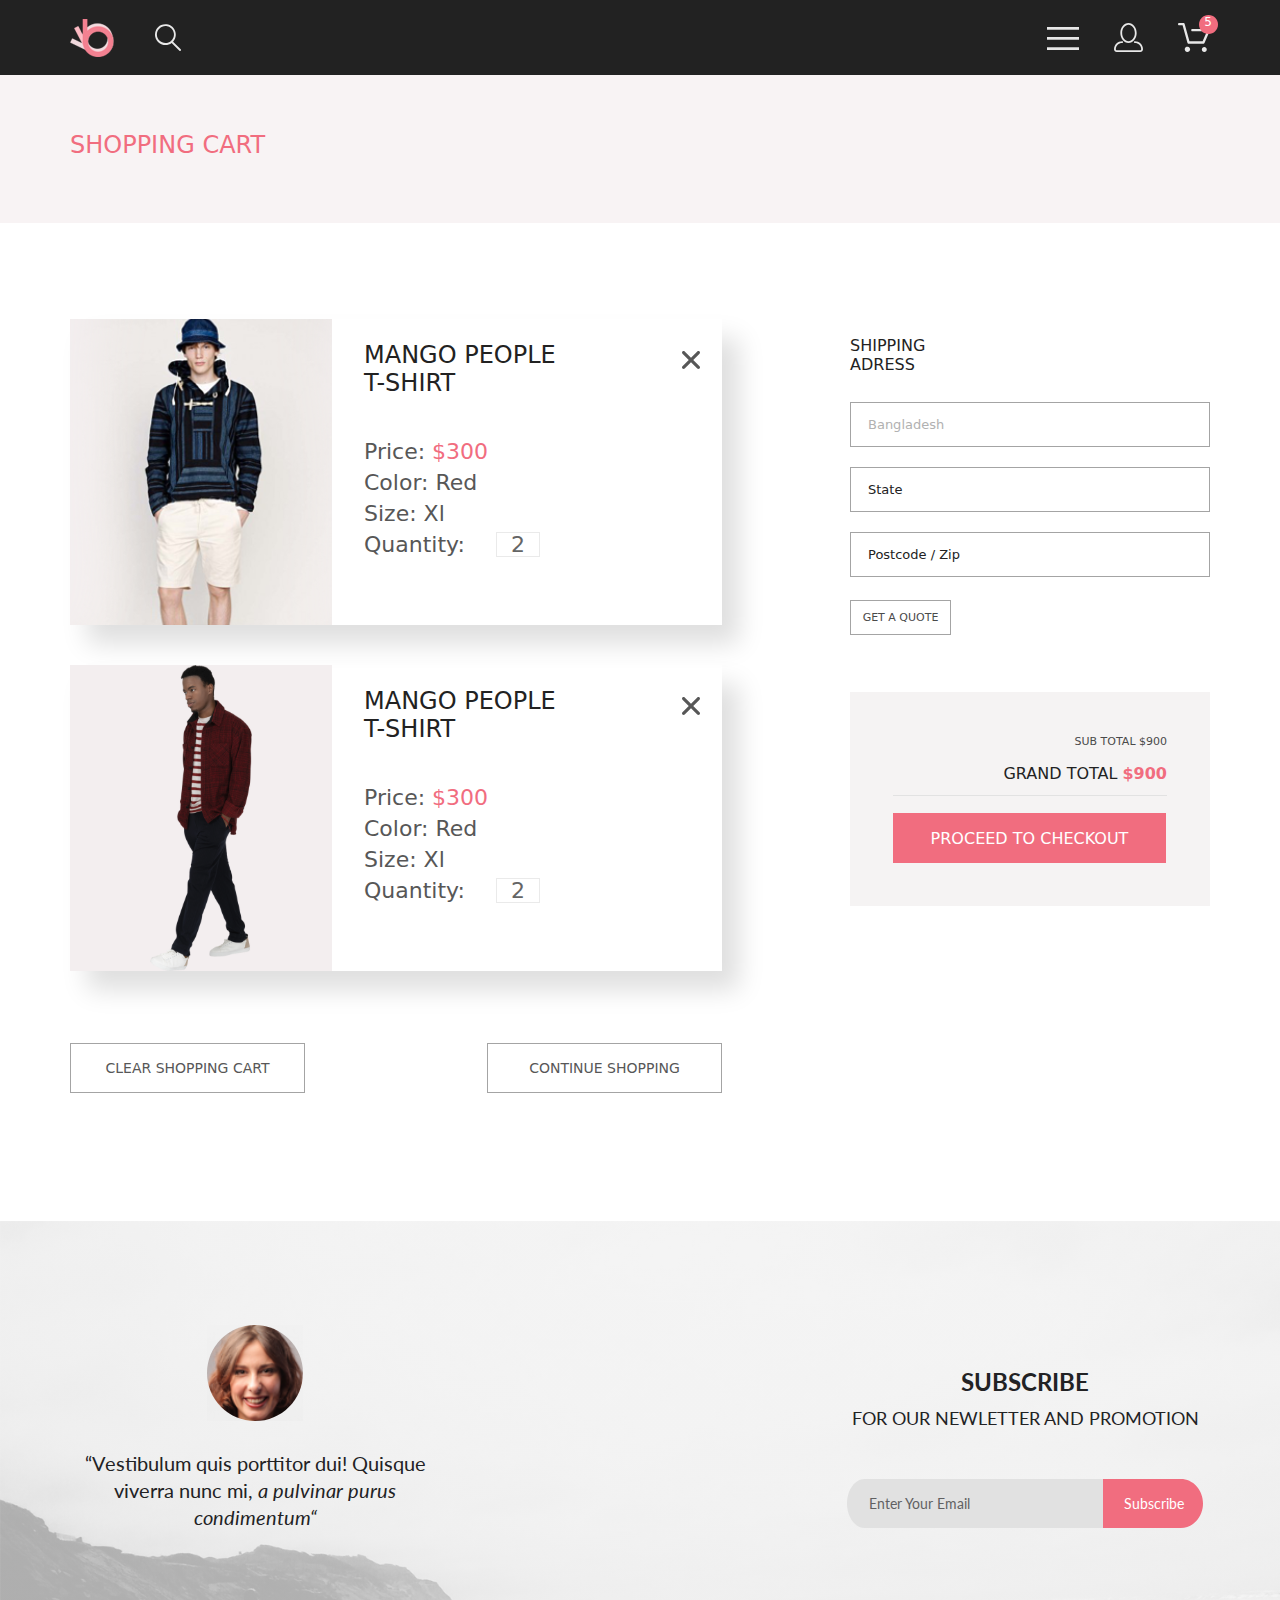
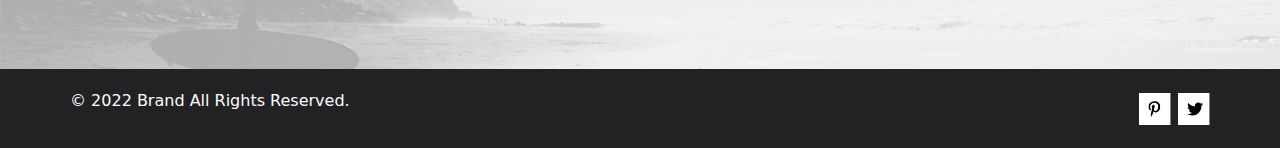
==== commit 82413c51: "homework. valid checked" ====
--- a/homework/cart.html
+++ b/homework/cart.html
@@ -21,7 +21,7 @@
         </div>
         <div class="header__img_right">
             <div class="menu_burger">
-                <input type="checkbox"id="check" checked="false">
+                <input type="checkbox" id="check" checked>
                 <label for="check">            <img class="header_top_img" role="button" data-bs-toggle="dropdown" aria-expanded="false" src="img/burger.svg" alt="Меню">
                 </label>
                 <div class="menu">
@@ -88,7 +88,7 @@
                 </div>
                 <div class="cart__item">
                     <div class="cart__item_img" >
-                        <img height="306px" class="cart__item_img_mobile" src="img/showcase/2.svg" alt="photo_2">
+                        <img class="cart__item_img_mobile" src="img/showcase/2.svg" alt="photo_2">
                     </div>
                     <div class="cart__item__content">
                         <h2 class="cart__item_heading">MANGO  PEOPLE  T-SHIRT</h2>
@@ -112,9 +112,9 @@
         <div class="cart__infoblock">
             <div class="cart__shipadress">
                 <h2 class="cart__shipadress_title">SHIPPING ADRESS</h2>
-                <input class="cart__shipadress_input" type="text" value="Bangladesh" class="cart__shipadress_input">
-                <input class="cart__shipadress_input" type="text" value="State" class="cart__shipadress_input">
-                <input class="cart__shipadress_input" type="text" value="Postcode / Zip" class="cart__shipadress_input">
+                <input class="cart__shipadress_input" type="text" value="Bangladesh">
+                <input class="cart__shipadress_input" type="text" value="State">
+                <input class="cart__shipadress_input" type="text" value="Postcode / Zip">
                 <button class="cart__shipadress__button">GET A QUOTE</button>
             </div>
             <div class="cart__total">
--- a/homework/style.css
+++ b/homework/style.css
@@ -1,6 +1,7 @@
 * {
   margin: 0;
   padding: 0;
+  box-sizing: border-box;
 }
 
 body {
@@ -122,7 +123,6 @@
   justify-content: space-between;
 }
 .breadcrumbs__title {
-  width: 194px;
   color: #F16D7F;
   font-size: 24px;
   font-style: normal;
@@ -139,7 +139,7 @@
   line-height: 17px;
   color: #636363;
 }
-.breadcrumbs__box:last-of-type .catalog_nav_link {
+.breadcrumbs__box:last-of-type .breadcrumbs__link {
   color: #F16D7F;
   font-size: 14px;
   font-style: normal;
@@ -687,6 +687,121 @@
   width: 2.6rem;
   height: 2.6rem;
   border-radius: 0.4rem;
+}
+
+.product-top {
+  padding-left: calc(50% - 800px);
+  padding-right: calc(50% - 800px);
+  height: 724px;
+  background-color: #F7F7F7;
+  display: flex;
+  justify-content: space-between;
+  align-items: center;
+}
+.product-top__button {
+  width: 47px;
+  height: 47px;
+  padding: 8px;
+  border: none;
+  background-color: rgba(42, 42, 42, 0.15);
+}
+
+.product-box-info {
+  height: 601px;
+  padding-top: 64px;
+  display: flex;
+  flex-direction: column;
+  align-items: center;
+  justify-content: flex-start;
+  gap: 12px;
+}
+.product-box-info__text1 {
+  margin-bottom: 0;
+  height: 17px;
+  color: #F16D7F;
+  font-size: 14px;
+  font-style: normal;
+  font-weight: 400;
+  line-height: normal;
+}
+.product-box-info__text2 {
+  margin-bottom: 0;
+  height: 22px;
+  color: #4D4D4D;
+  font-size: 18px;
+  font-style: normal;
+  font-weight: 400;
+  line-height: normal;
+}
+.product-box-info__text3 {
+  width: 555px;
+  margin-top: 36px;
+  margin-bottom: 0;
+  color: #5E5E5E;
+  text-align: center;
+  font-size: 14px;
+  font-style: normal;
+  font-weight: 400;
+  line-height: normal;
+}
+.product-box-info__price {
+  margin-top: 20px;
+  margin-bottom: 53px;
+  height: 29px;
+  color: #EF5B70;
+  font-size: 24px;
+  font-style: normal;
+  font-weight: 400;
+  line-height: normal;
+}
+.product-box-info__button {
+  width: 212px;
+  height: 48px;
+  margin-top: 36px;
+  padding-left: 24px;
+  border: 1px solid #FF6A6A;
+  display: flex;
+  align-items: center;
+  justify-content: flex-start;
+  gap: 23px;
+}
+.product-box-info__button__text {
+  margin: 0;
+  height: 19px;
+  color: #F26376;
+  font-size: 16px;
+  font-style: normal;
+  font-weight: 400;
+  line-height: normal;
+}
+
+.product-sort {
+  margin-top: 53px;
+  height: 17px;
+  display: flex;
+  gap: 23px;
+}
+.product-sort__box {
+  display: flex;
+  align-items: center;
+  gap: 9px;
+}
+.product-sort__text {
+  margin-bottom: 0;
+  color: #6F6E6E;
+  font-size: 14px;
+  font-style: normal;
+  font-weight: 400;
+  line-height: normal;
+}
+
+.product-catalog {
+  margin-top: 129px;
+  margin-bottom: 128px;
+  display: grid;
+  justify-content: center;
+  grid-template-columns: repeat(3, 360px);
+  gap: 30px;
 }
 
 .footer_level1 {
@@ -1023,10 +1138,14 @@
   margin-right: 23px;
 }
 
-@media (max-width: 1024px) {
+@media (max-width: 1023px) {
   .center {
     padding-left: calc(50% - 384px);
     padding-right: calc(50% - 384px);
+  }
+  .breadcrumbs {
+    padding-left: 16px;
+    padding-right: 16px;
   }
   .header {
     padding-left: 32px;
@@ -1128,8 +1247,23 @@
   .cart__total {
     margin-top: 39px;
   }
-}
-@media (max-width: 768px) {
+  .product-top {
+    height: 624px;
+  }
+  .product-top__img {
+    width: 466px;
+    height: 565px;
+  }
+  .product-catalog {
+    grid-template-columns: repeat(2, 360px);
+    gap: 16px;
+  }
+  .product-catalog__item3 {
+    visibility: hidden;
+    display: none;
+  }
+}
+@media (max-width: 767px) {
   .center {
     padding-left: calc(50% - 180px);
     padding-right: calc(50% - 180px);
@@ -1137,6 +1271,10 @@
   .profile, .cart-icon, .top_content_img, .filter__heading {
     visibility: hidden;
     display: none;
+  }
+  .header {
+    padding-left: 16px;
+    padding-right: 16px;
   }
   .top_content_brand {
     width: 375px;
@@ -1401,4 +1539,59 @@
   .offer__li {
     font-size: 16px;
   }
+  .product-top {
+    width: 375;
+    height: 624px;
+    padding-top: 65px;
+    padding-bottom: 65px;
+    position: relative;
+  }
+  .product-top__img {
+    height: 464px;
+    position: absolute;
+  }
+  .product-top__button {
+    z-index: 2;
+  }
+  .product-catalog {
+    margin-top: 64px;
+    margin-bottom: 64px;
+    grid-template-columns: repeat(1, 360px);
+    grid-template-rows: repeat(2, 581px);
+    gap: 0;
+  }
+  .product-catalog__item2 {
+    visibility: hidden;
+    display: none;
+  }
+  .product-catalog__item3 {
+    visibility: visible;
+    display: block;
+  }
+  .product-box-info {
+    height: 600px;
+  }
+  .product-box-info__text3 {
+    width: 326px;
+    margin-top: 20px;
+    line-height: 143.1%;
+  }
+  .product-box-info__price {
+    margin-bottom: 20px;
+    line-height: 130%;
+  }
+  .product-box-info__button {
+    margin-top: 52px;
+  }
+  .product-sort {
+    margin-top: 37px;
+    height: 12px;
+    gap: 25px;
+  }
+  .product-sort__box {
+    gap: 10px;
+  }
+  .product-sort__text {
+    font-size: 10px;
+  }
 }/*# sourceMappingURL=style.css.map */